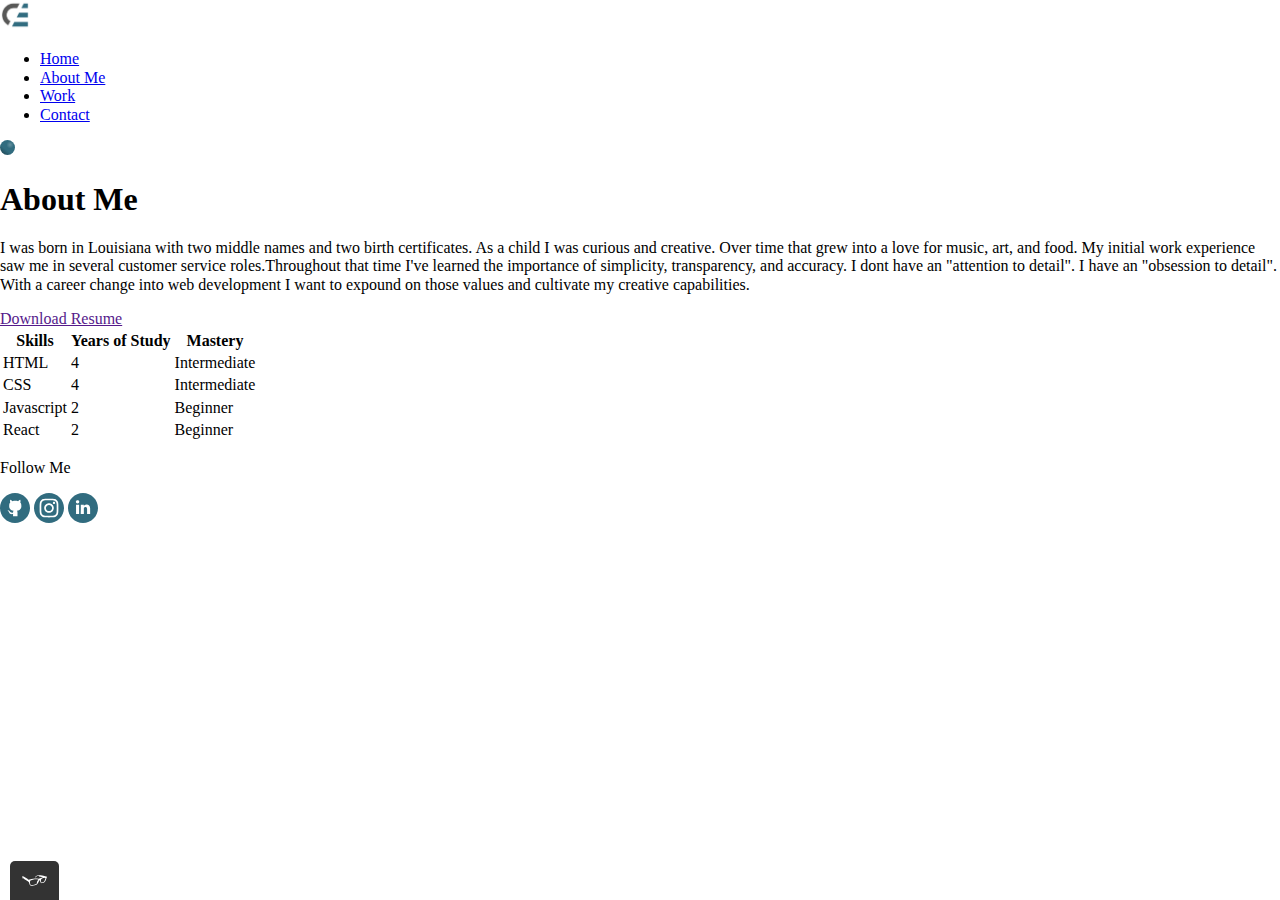
==== about.html @ eaa8ef45 "Update External CSS stylesheet link for about.html" ====
<!DOCTYPE html>
<html lang="en" dir="ltr">
  <head>
    <meta charset="utf-8">
    <meta name="viewport" content="width=device-width, initial-scale=1">
    <title>About Chris Eke</title>
    <link rel="shortcut icon" href="./images/favicon.ico">
    <link rel="stylesheet" type="text/css" href="css/normalize.css">
    <link rel="preconnect" href="https://fonts.gstatic.com">
    <link href="https://fonts.googleapis.com/css2?family=PT+Sans+Narrow:wght@400;700&display=swap" rel="stylesheet">
    <link rel="stylesheet" type="text/css" href="css/styles.production.css">
  </head>
  <body>

    <header class="page-header">
      <!--My Logo-->
      <img src="./img/chris-eke-logo.png" width="30px" alt="Stylized C and E image" class="page-header__item">
      <nav class="page-header__item">
        <div>
          <ul role="menubar" class="navigation-list">
            <li role="presentation">
              <a role="menuitem" href="index.html" class="nav-list__item">Home</a>
            </li>
            <li role="presentation">
              <a role="menuitem" href="about.html" class="nav-list__item--active">About Me</a>
            </li>
            <li role="presentation">
              <a role="menuitem" href="work.html" class="nav-list__item">Work</a>
            </li>
            <li role="presentation">
              <a role="menuitem" href="contact.html" class="nav-list__item">Contact</a>
            </li>
          </ul>
        </div>
      </nav>
    </header>

    <main class="about">
      <!--ANIMATION IMAGE START-->
      <svg class="orb" width="15" height="15" viewBox="0 0 30 30" fill="none" xmlns="http://www.w3.org/2000/svg">
        <circle cx="15" cy="15" r="15" fill="url(#paint0_linear)"/>
        <circle cx="20.4" cy="9.6" r="7.5" fill="url(#paint1_radial)" fill-opacity="0.25"/>
        <defs>
          <linearGradient id="paint0_linear" x1="23.7" y1="3.3" x2="5.4" y2="25.8" gradientUnits="userSpaceOnUse">
            <stop stop-color="#316C7F"/>
            <stop offset="0.677083" stop-color="#316C7F"/>
            <stop offset="1" stop-color="#245160"/>
          </linearGradient>
          <radialGradient id="paint1_radial" cx="0" cy="0" r="1" gradientUnits="userSpaceOnUse" gradientTransform="translate(20.4 9.6) rotate(90) scale(7.5)">
            <stop stop-color="white"/>
            <stop offset="1" stop-color="white" stop-opacity="0"/>
          </radialGradient>
        </defs>
      </svg>
      <!--ANIMATION IMAGE END-->
      <h1>About Me</h1>
      <p>I was born in Louisiana with two middle names and two birth certificates. As a child I was curious and creative.
        Over time that grew into a love for music, art, and food. My initial work experience saw me in several customer
        service roles.Throughout that time I've learned the importance of simplicity, transparency, and accuracy. I dont
        have an "attention to detail". I have an "obsession to detail". With a career change into web development I want
        to expound on those values and cultivate my creative capabilities.
      </p>
      <a class="resume-button" href="" target="_blank">Download Resume</a><br>



      <table class="skills-table">
        <thead>
          <tr>
            <th>Skills</th>
            <th>Years of Study</th>
            <th>Mastery</th>
          </tr>
        </thead>
        <tbody>
          <tr>
            <td>HTML</td>
            <td>4</td>
            <td>Intermediate</td>
          </tr>
          <tr>
            <td>CSS</td>
            <td>4</td>
            <td>Intermediate</td>
          </tr>
          <tr>
            <td>Javascript</td>
            <td>2</td>
            <td>Beginner</td>
          </tr>
          <tr>
            <td>React</td>
            <td>2</td>
            <td>Beginner</td>
          </tr>
        </tbody>
      </table>
    </main>

    <footer class="page-footer">
      <p>Follow Me</p>
      <div class="social">
        <!--Github logo-->
        <img src="./img/github-icon.svg" alt="Github Icon" class="social__icon">
        <!--Instagram logo-->
        <img src="./img/instagram-icon.svg" alt="Instagram Icon" class="social__icon">
        <!--LinkedIn logo-->
        <img src="./img/linkedin-icon.svg" alt="LinkedIn Icon" class="social__icon">
      </div>
    </footer>
    <script src="js/tota11y.min.js"></script>
  </body>
</html>
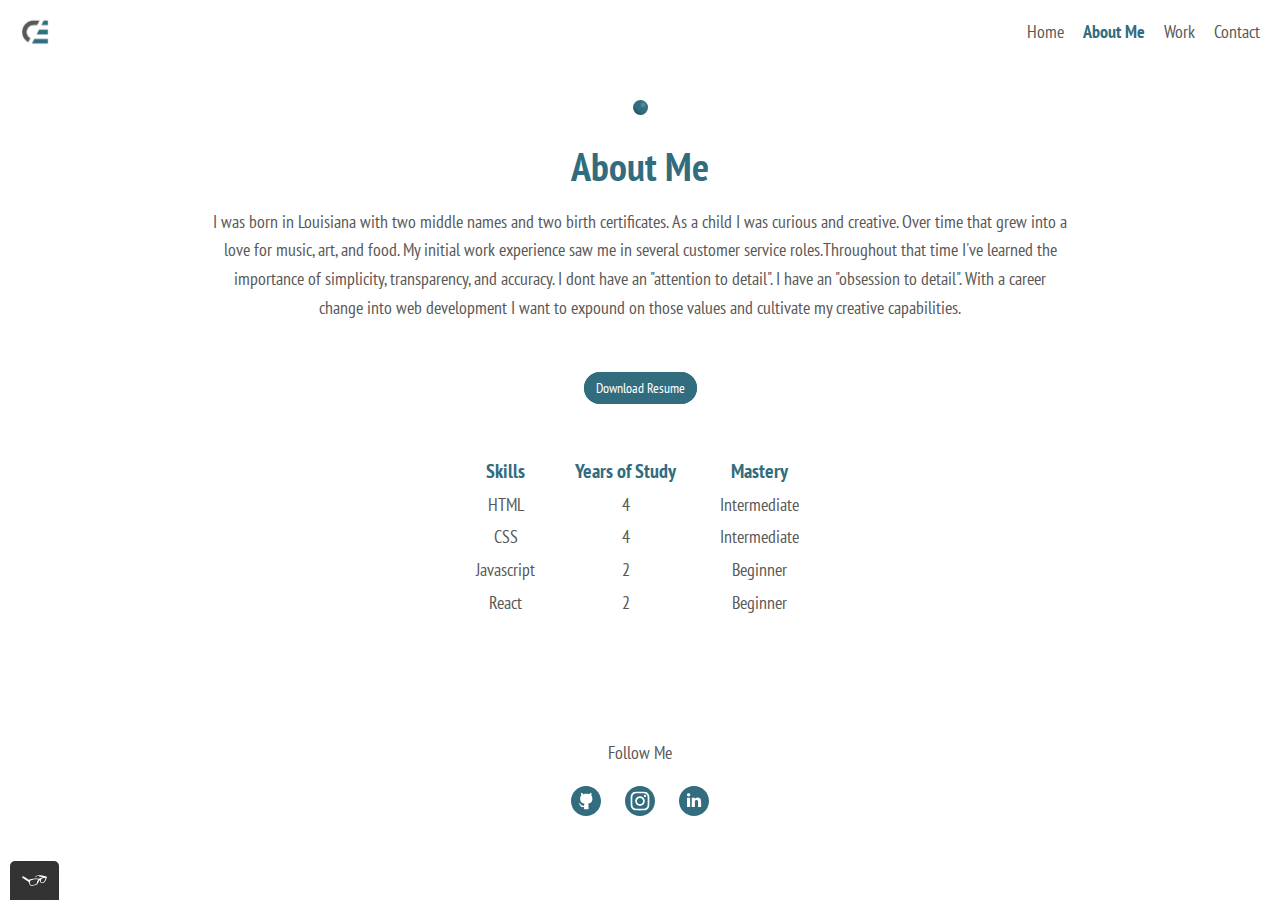
==== commit d8f836d1: "Reverted external css file links back to original as it was done in error" ====
--- a/about.html
+++ b/about.html
@@ -8,7 +8,7 @@
     <link rel="stylesheet" type="text/css" href="css/normalize.css">
     <link rel="preconnect" href="https://fonts.gstatic.com">
     <link href="https://fonts.googleapis.com/css2?family=PT+Sans+Narrow:wght@400;700&display=swap" rel="stylesheet">
-    <link rel="stylesheet" type="text/css" href="css/styles.production.css">
+    <link rel="stylesheet" type="text/css" href="css/styles.css">
   </head>
   <body>
 
--- a/css/styles.css
+++ b/css/styles.css
@@ -0,0 +1,328 @@
+:root {
+  --primary-color: #316c7f;
+  --secondary-color: #eeeeee;
+  --text-color: #585857;
+  --light-text: 400;
+  --bold-text: 700;
+  --nudge-up: translateY(-5px);
+}
+
+/*Global Styles---------------*/
+* {
+  box-sizing: border-box;
+}
+body {
+  font-family: "PT Sans Narrow", sans-serif;
+  font-weight: var(--light-text);
+  font-size: 18px;
+  color: var(--text-color);
+  line-height: 1.6;
+}
+h1 {
+  font-size: 40px;
+  font-weight: var(--bold-text);
+  color: var(--primary-color);
+  margin: 10px 0;
+}
+h2 {
+  font-size: 24px;
+  font-weight: var(--bold-text);
+  color: var(--primary-color);
+}
+h3 {
+  font-size: 18px;
+  font-weight: var(--light-text);
+  margin: 10px 0;
+}
+.navigation-list {
+  list-style-type: none;
+}
+.navigation-list li {
+  display: inline-block;
+  margin-left: 15px;
+}
+a {
+  text-decoration: none;
+  color: var(--primary-color);
+}
+.nav-list__item {
+  color: var(--text-color);
+  text-decoration: none;
+  transition: color .3s, transform .3s;
+  display: inline-block;
+}
+.nav-list__item:hover, .nav-list__item:focus {
+  color: var(--primary-color);
+  transform: var(--nudge-up);
+}
+.nav-list__item:active {
+  color: var(--primary-color);
+  transform: var(--nudge-up);
+}
+.nav-list__item--active {
+  font-weight: var(--bold-text);
+  color: var(--primary-color);
+  transform: var(--nudge-up);
+}
+.page-header {
+  display: flex;
+  width: 100%;
+  height: 10%;
+  padding: 0px 20px;
+  align-items: center;
+}
+.page-header__item {
+  flex: 0 1 auto;
+}
+.page-header__item:last-child {
+  flex-grow: 1;
+  text-align: right;
+}
+.empahsis-link {
+  font-size: 24px;
+  font-weight: var(--bold-text);
+  color: var(--text-color);
+  transition: color .3s;
+}
+.empahsis-link:hover {
+  color: var(--primary-color);
+  transform: translateY(0);
+}
+button {
+  border: none;
+  font-size: 16px;
+  font-family: inherit;
+  background-color: var(--primary-color);
+  border: 2px solid var(--primary-color);
+  color: white;
+  text-decoration: none;
+  padding: 5px 15px;
+  border-radius: 25px;
+  transition: color .3s, background .3s;
+}
+button:hover, button:focus {
+  cursor: pointer;
+  color: var(--primary-color);
+  background: none;
+}
+#website-logo {
+  height: 30px;
+}
+.page-footer {
+  clear: both;
+  display: flex;
+  height: 20%;
+  margin: 20px 0px;
+  flex-direction: column;
+  text-align: center;
+}
+.social__icon {
+  margin: 0px 10px;
+  transition: opacity .3s, transform .3s;
+}
+.social__icon:hover {
+  opacity: 0.6;
+  cursor: pointer;
+  transform: var(--nudge-up);
+}
+
+/*Home Page Specific Styles---------------*/
+.profile {
+  max-width: 700px;
+  margin: 100px auto;
+}
+.profile__graphic {
+  float: left;
+  width: 250px;
+  margin-right: 40px;
+  border-radius: 50%;
+}
+.profile p {
+  font-size: 24px;
+  margin: 10px;
+}
+
+/*About Page Specific Styles--------------*/
+.about {
+  text-align: center;
+  padding: 30px;
+}
+.about p {
+  margin: 0 auto;
+  width: 70%;
+  margin-bottom: 50px;
+}
+.skills-table {
+  text-align: center;
+  margin: 50px auto;
+  width: 360px;
+}
+.skills-table th {
+  font-size: 20px;
+  color: var(--primary-color);
+}
+.skills-table tr {
+  transition: color .3s;
+}
+.skills-table tr:hover {
+  color: var(--primary-color);
+  cursor: pointer;
+}
+.resume-button {
+  font-size: 14px;
+  padding: 5px 10px;
+  border-radius: 20px;
+  background: var(--primary-color);
+  border: 2px solid var(--primary-color);
+  color: white;
+  transition: background .3s, color .3s;
+}
+.resume-button:hover {
+  background: none;
+  color: var(--primary-color);
+}
+
+/*Animations*/
+@keyframes orbit {
+  0% {
+    transform: translateY(0px);
+  }
+  100% {
+    transform: translateY(20px);
+  }
+}
+.orb {
+  animation: .5s orbit infinite alternate ease;
+}
+
+/*Contact Page Specific Styles------------*/
+.contact {
+  text-align: center;
+  padding: 30px;
+}
+#contact_form {
+  text-align: center;
+}
+#contact_form h3 {
+  font-weight: var(--bold-text);
+  color: var(--primary-color);
+}
+.label_std {
+  font-weight: var(--bold-text);
+}
+input {
+  background-color: var(--secondary-color);
+  border: none;
+  padding: 5px 10px;
+  width: 300px;
+}
+#message {
+  background-color: var(--secondary-color);
+  border: none;
+  width: 300px;
+  height: 100px;
+}
+
+/*Work Page Specific Styles--------------*/
+section {
+  text-align: center;
+}
+/*Start grid fallback*/
+.project-grid__item {
+  display: inline-block;
+  width: 33%;
+}
+/*End grid fallback*/
+.project-grid {
+  display: grid;
+  grid-template-columns: 1fr 1fr 1fr;
+  grid-gap: 30px;
+  padding: 0px 20px;
+  text-align: left;
+  margin: 50px 0px;
+}
+.project-grid__item {
+  padding: 20px;
+  width: auto;
+}
+.project-grid__item h2 {
+  font-weight: var(--bold-text);
+  color: var(--text-color);
+  margin: 5px 0;
+}
+.project-grid__item p {
+  margin: 5px 0;
+}
+.project-grid__item--tools-list {
+  display: flex;
+  width: 100%;
+  margin-top: 20px;
+  flex-wrap: wrap;
+}
+.project-grid__item--tools-list--item {
+  font-size: 14px;
+  padding: 2px 10px;
+  background: var(--secondary-color);
+  margin-bottom: 5px;
+  border-radius: 15px;
+  margin-right: 5px;
+}
+.project-btn {
+  font-size: 14px;
+  margin-right: 10px;
+  padding: 5px 10px;
+  border-radius: 20px;
+  margin-top: 20px;
+  display: inline-block;
+}
+.project-btn-code {
+  border: 1px solid var(--primary-color);
+  color: var(--primary-color);
+}
+.project-btn-demo {
+  background: var(--primary-color);
+  border: 1px solid var(--primary-color);
+  color: white;
+}
+
+/*Media Queries*/
+@media all and (max-width: 500px) {
+  .project-grid {
+    grid-template-columns: 1fr;
+  }
+  .skills-table {
+    width: 320px;
+  }
+  .profile {
+    text-align: center;
+    display: flex;
+    flex-direction: column;
+    margin: 50px auto;
+  }
+  .profile p {
+    width: 80%;
+    margin: 20px auto;
+  }
+  .profile__graphic {
+    margin: 20px auto;
+    height: 200px;
+    width: 200px;
+  }
+}
+@media all and (min-width: 500px) and (max-width: 750px) {
+  .project-grid {
+    grid-template-columns: 1fr 1fr;
+  }
+}
+@media all and (max-width: 750px) {
+  .project-grid {
+    grid-gap: 10px;
+    margin-top: 10px;
+  }
+  .about p {
+    width: 90%;
+  }
+  h1 {
+    font-size: 28px;
+  }
+}
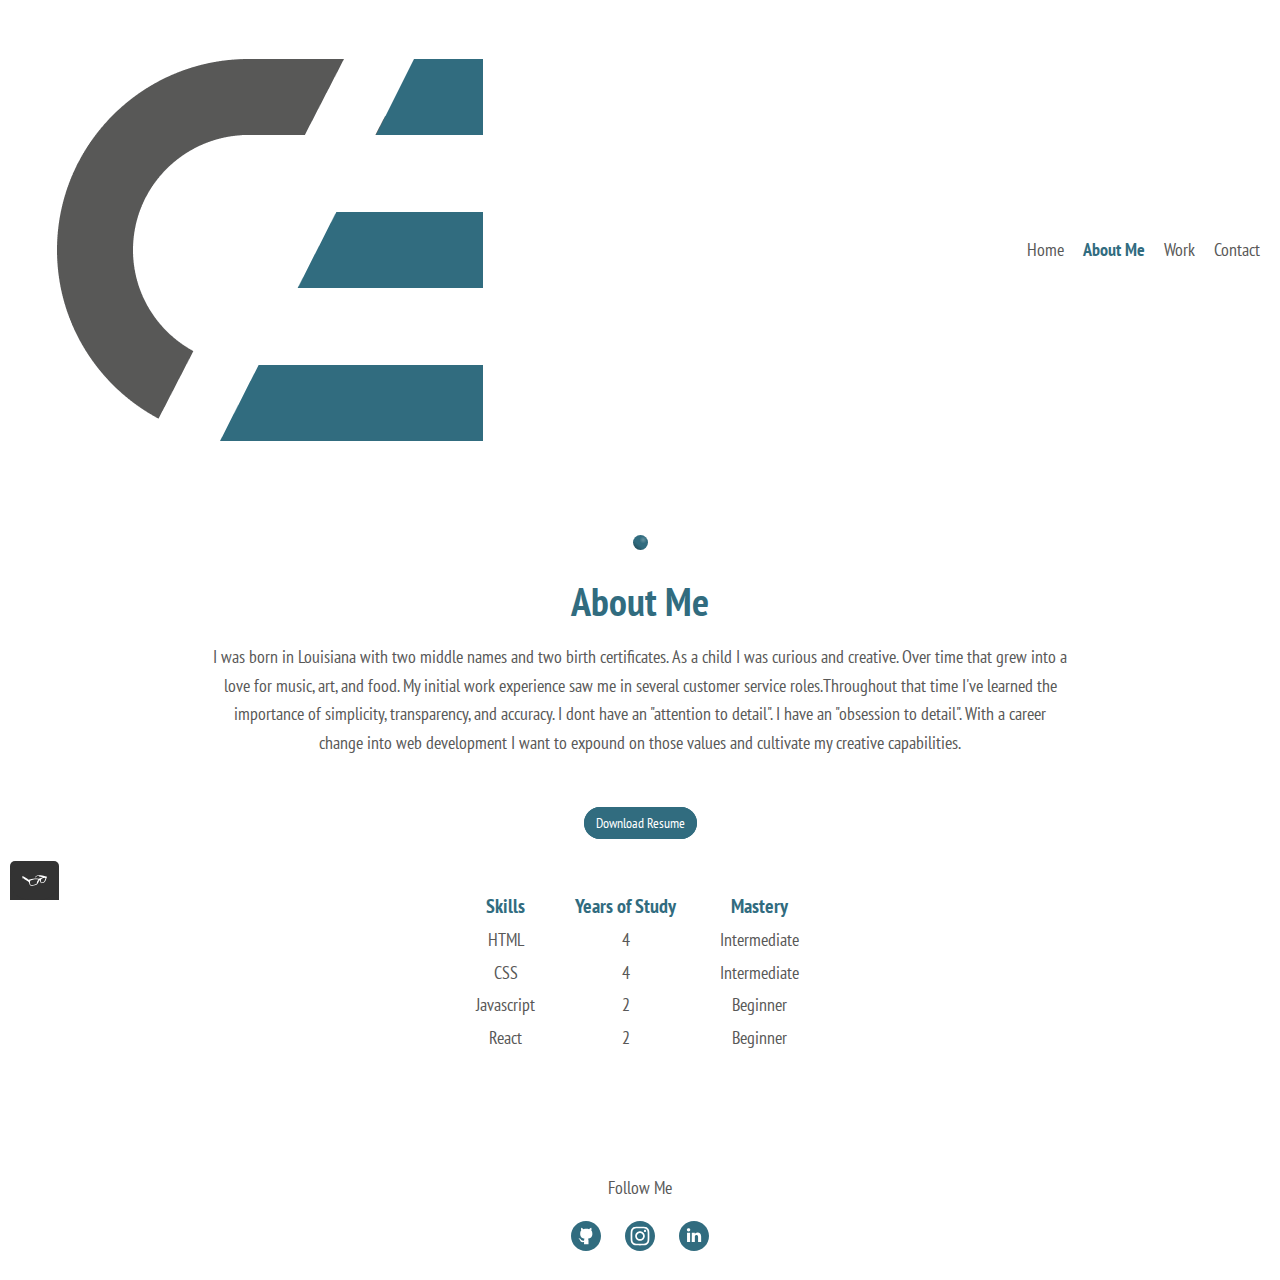
==== commit e51d86ba: "Removed redundant width property for site logo on about.html and contact.html" ====
--- a/about.html
+++ b/about.html
@@ -4,7 +4,7 @@
     <meta charset="utf-8">
     <meta name="viewport" content="width=device-width, initial-scale=1">
     <title>About Chris Eke</title>
-    <link rel="shortcut icon" href="./images/favicon.ico">
+    <link rel="shortcut icon" href="./img/favicon.ico">
     <link rel="stylesheet" type="text/css" href="css/normalize.css">
     <link rel="preconnect" href="https://fonts.gstatic.com">
     <link href="https://fonts.googleapis.com/css2?family=PT+Sans+Narrow:wght@400;700&display=swap" rel="stylesheet">
@@ -14,7 +14,7 @@
 
     <header class="page-header">
       <!--My Logo-->
-      <img src="./img/chris-eke-logo.png" width="30px" alt="Stylized C and E image" class="page-header__item">
+      <img src="./img/chris-eke-logo.png" alt="Stylized C and E image" class="page-header__item">
       <nav class="page-header__item">
         <div>
           <ul role="menubar" class="navigation-list">
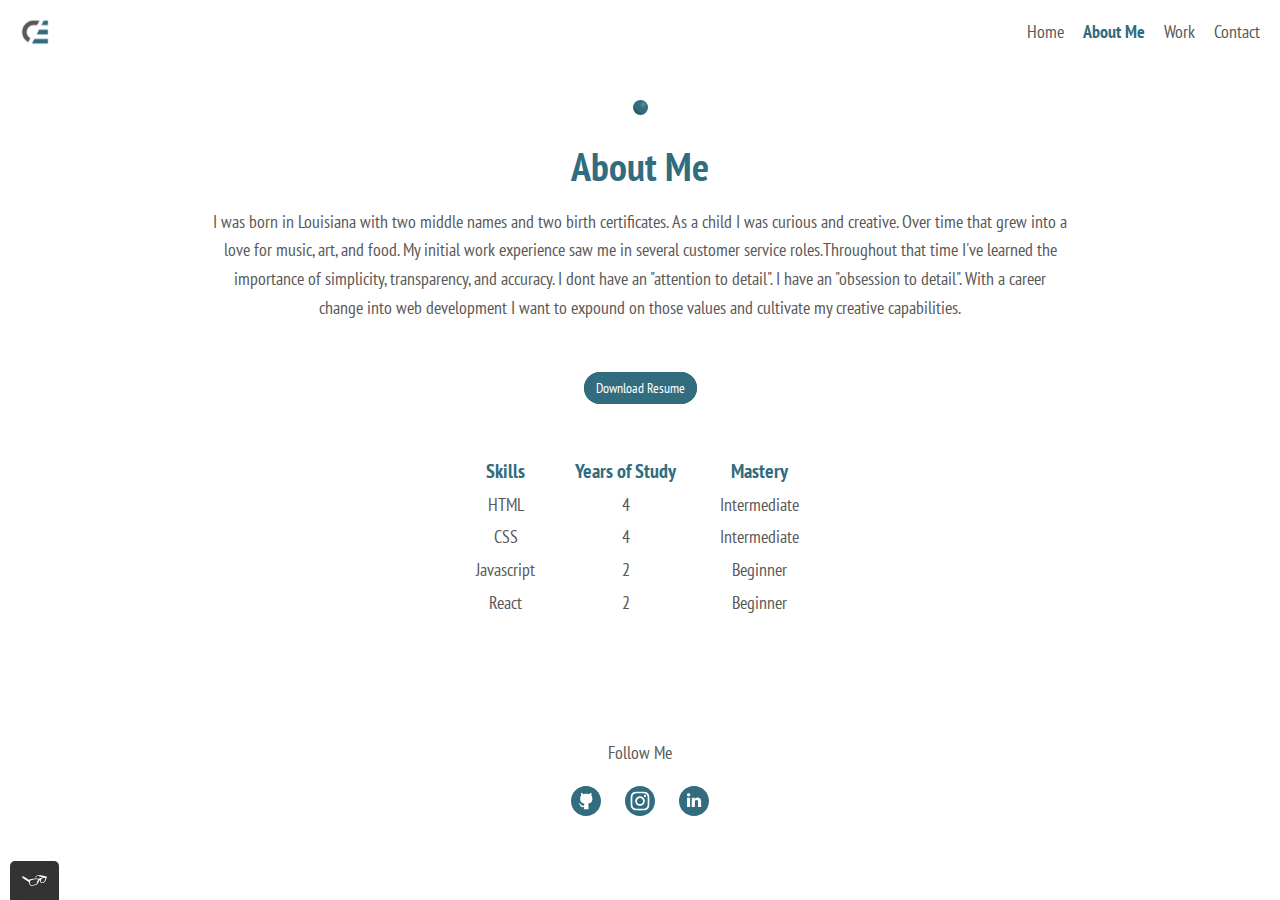
==== commit 52d428f1: "Update missing ID on website logo and fixed an issue on the SVG causing a W3C error (missing offset " ====
--- a/about.html
+++ b/about.html
@@ -14,7 +14,7 @@
 
     <header class="page-header">
       <!--My Logo-->
-      <img src="./img/chris-eke-logo.png" alt="Stylized C and E image" class="page-header__item">
+      <img id="website-logo" src="./img/chris-eke-logo.png" alt="Stylized C and E image" class="page-header__item">
       <nav class="page-header__item">
         <div>
           <ul role="menubar" class="navigation-list">
@@ -42,12 +42,12 @@
         <circle cx="20.4" cy="9.6" r="7.5" fill="url(#paint1_radial)" fill-opacity="0.25"/>
         <defs>
           <linearGradient id="paint0_linear" x1="23.7" y1="3.3" x2="5.4" y2="25.8" gradientUnits="userSpaceOnUse">
-            <stop stop-color="#316C7F"/>
+            <stop offset="0" stop-color="#316C7F"/>
             <stop offset="0.677083" stop-color="#316C7F"/>
             <stop offset="1" stop-color="#245160"/>
           </linearGradient>
           <radialGradient id="paint1_radial" cx="0" cy="0" r="1" gradientUnits="userSpaceOnUse" gradientTransform="translate(20.4 9.6) rotate(90) scale(7.5)">
-            <stop stop-color="white"/>
+            <stop offset="0" stop-color="white"/>
             <stop offset="1" stop-color="white" stop-opacity="0"/>
           </radialGradient>
         </defs>
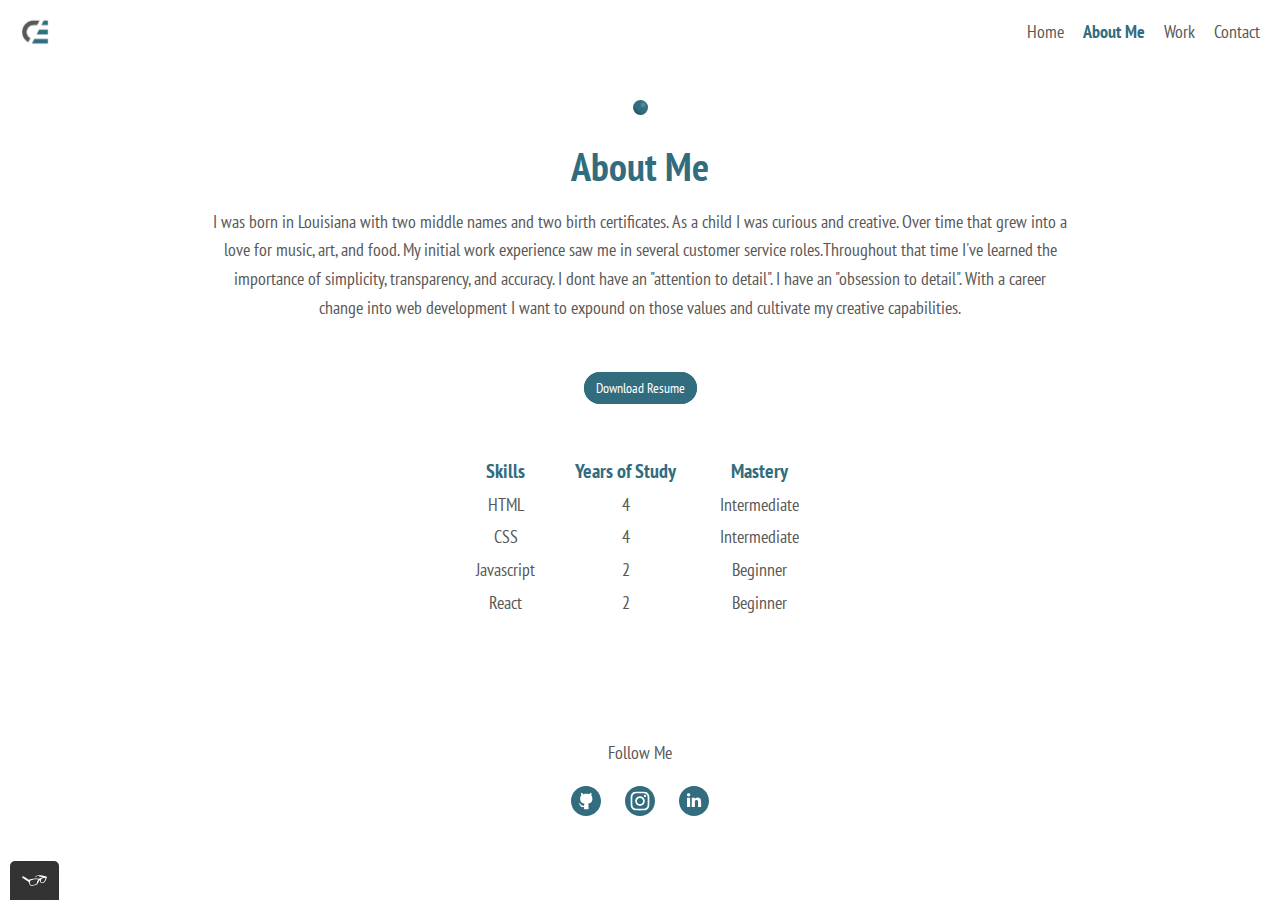
==== commit 0394831e: "Updated all external css sheets to reflect production build css stylesheet" ====
--- a/about.html
+++ b/about.html
@@ -8,7 +8,7 @@
     <link rel="stylesheet" type="text/css" href="css/normalize.css">
     <link rel="preconnect" href="https://fonts.gstatic.com">
     <link href="https://fonts.googleapis.com/css2?family=PT+Sans+Narrow:wght@400;700&display=swap" rel="stylesheet">
-    <link rel="stylesheet" type="text/css" href="css/styles.css">
+    <link rel="stylesheet" type="text/css" href="css/styles.production.css">
   </head>
   <body>
 
--- a/css/styles.production.css
+++ b/css/styles.production.css
@@ -0,0 +1,400 @@
+/*
+* Prefixed by https://autoprefixer.github.io
+* PostCSS: v7.0.29,
+* Autoprefixer: v9.7.6
+* Browsers: last 4 version
+*/
+
+:root {
+  --primary-color: #316c7f;
+  --secondary-color: #eeeeee;
+  --text-color: #585857;
+  --light-text: 400;
+  --bold-text: 700;
+  --nudge-up: translateY(-5px);
+}
+
+/*Global Styles---------------*/
+* {
+  -webkit-box-sizing: border-box;
+          box-sizing: border-box;
+}
+body {
+  font-family: "PT Sans Narrow", sans-serif;
+  font-weight: var(--light-text);
+  font-size: 18px;
+  color: var(--text-color);
+  line-height: 1.6;
+}
+h1 {
+  font-size: 40px;
+  font-weight: var(--bold-text);
+  color: var(--primary-color);
+  margin: 10px 0;
+}
+h2 {
+  font-size: 24px;
+  font-weight: var(--bold-text);
+  color: var(--primary-color);
+}
+h3 {
+  font-size: 18px;
+  font-weight: var(--light-text);
+  margin: 10px 0;
+}
+.navigation-list {
+  list-style-type: none;
+}
+.navigation-list li {
+  display: inline-block;
+  margin-left: 15px;
+}
+a {
+  text-decoration: none;
+  color: var(--primary-color);
+}
+.nav-list__item {
+  color: var(--text-color);
+  text-decoration: none;
+  -webkit-transition: color .3s, -webkit-transform .3s;
+  transition: color .3s, -webkit-transform .3s;
+  -o-transition: color .3s, transform .3s;
+  transition: color .3s, transform .3s;
+  transition: color .3s, transform .3s, -webkit-transform .3s;
+  display: inline-block;
+}
+.nav-list__item:hover, .nav-list__item:focus {
+  color: var(--primary-color);
+  -webkit-transform: var(--nudge-up);
+      -ms-transform: var(--nudge-up);
+          transform: var(--nudge-up);
+}
+.nav-list__item:active {
+  color: var(--primary-color);
+  -webkit-transform: var(--nudge-up);
+      -ms-transform: var(--nudge-up);
+          transform: var(--nudge-up);
+}
+.nav-list__item--active {
+  font-weight: var(--bold-text);
+  color: var(--primary-color);
+  -webkit-transform: var(--nudge-up);
+      -ms-transform: var(--nudge-up);
+          transform: var(--nudge-up);
+}
+.page-header {
+  display: -webkit-box;
+  display: -ms-flexbox;
+  display: flex;
+  width: 100%;
+  height: 10%;
+  padding: 0px 20px;
+  -webkit-box-align: center;
+      -ms-flex-align: center;
+          align-items: center;
+}
+.page-header__item {
+  -webkit-box-flex: 0;
+      -ms-flex: 0 1 auto;
+          flex: 0 1 auto;
+}
+.page-header__item:last-child {
+  -webkit-box-flex: 1;
+      -ms-flex-positive: 1;
+          flex-grow: 1;
+  text-align: right;
+}
+.empahsis-link {
+  font-size: 24px;
+  font-weight: var(--bold-text);
+  color: var(--text-color);
+  -webkit-transition: color .3s;
+  -o-transition: color .3s;
+  transition: color .3s;
+}
+.empahsis-link:hover {
+  color: var(--primary-color);
+  -webkit-transform: translateY(0);
+      -ms-transform: translateY(0);
+          transform: translateY(0);
+}
+button {
+  border: none;
+  font-size: 16px;
+  font-family: inherit;
+  background-color: var(--primary-color);
+  border: 2px solid var(--primary-color);
+  color: white;
+  text-decoration: none;
+  padding: 5px 15px;
+  border-radius: 25px;
+  -webkit-transition: color .3s, background .3s;
+  -o-transition: color .3s, background .3s;
+  transition: color .3s, background .3s;
+}
+button:hover, button:focus {
+  cursor: pointer;
+  color: var(--primary-color);
+  background: none;
+}
+#website-logo {
+  height: 30px;
+}
+.page-footer {
+  clear: both;
+  display: -webkit-box;
+  display: -ms-flexbox;
+  display: flex;
+  height: 20%;
+  margin: 20px 0px;
+  -webkit-box-orient: vertical;
+  -webkit-box-direction: normal;
+      -ms-flex-direction: column;
+          flex-direction: column;
+  text-align: center;
+}
+.social__icon {
+  margin: 0px 10px;
+  -webkit-transition: opacity .3s, -webkit-transform .3s;
+  transition: opacity .3s, -webkit-transform .3s;
+  -o-transition: opacity .3s, transform .3s;
+  transition: opacity .3s, transform .3s;
+  transition: opacity .3s, transform .3s, -webkit-transform .3s;
+}
+.social__icon:hover {
+  opacity: 0.6;
+  cursor: pointer;
+  -webkit-transform: var(--nudge-up);
+      -ms-transform: var(--nudge-up);
+          transform: var(--nudge-up);
+}
+
+/*Home Page Specific Styles---------------*/
+.profile {
+  max-width: 700px;
+  margin: 100px auto;
+}
+.profile__graphic {
+  float: left;
+  width: 250px;
+  margin-right: 40px;
+  border-radius: 50%;
+}
+.profile p {
+  font-size: 24px;
+  margin: 10px;
+}
+
+/*About Page Specific Styles--------------*/
+.about {
+  text-align: center;
+  padding: 30px;
+}
+.about p {
+  margin: 0 auto;
+  width: 70%;
+  margin-bottom: 50px;
+}
+.skills-table {
+  text-align: center;
+  margin: 50px auto;
+  width: 360px;
+}
+.skills-table th {
+  font-size: 20px;
+  color: var(--primary-color);
+}
+.skills-table tr {
+  -webkit-transition: color .3s;
+  -o-transition: color .3s;
+  transition: color .3s;
+}
+.skills-table tr:hover {
+  color: var(--primary-color);
+  cursor: pointer;
+}
+.resume-button {
+  font-size: 14px;
+  padding: 5px 10px;
+  border-radius: 20px;
+  background: var(--primary-color);
+  border: 2px solid var(--primary-color);
+  color: white;
+  -webkit-transition: background .3s, color .3s;
+  -o-transition: background .3s, color .3s;
+  transition: background .3s, color .3s;
+}
+.resume-button:hover {
+  background: none;
+  color: var(--primary-color);
+}
+
+/*Animations*/
+@-webkit-keyframes orbit {
+  0% {
+    -webkit-transform: translateY(0px);
+            transform: translateY(0px);
+  }
+  100% {
+    -webkit-transform: translateY(20px);
+            transform: translateY(20px);
+  }
+}
+@keyframes orbit {
+  0% {
+    -webkit-transform: translateY(0px);
+            transform: translateY(0px);
+  }
+  100% {
+    -webkit-transform: translateY(20px);
+            transform: translateY(20px);
+  }
+}
+.orb {
+  -webkit-animation: .5s orbit infinite alternate ease;
+          animation: .5s orbit infinite alternate ease;
+}
+
+/*Contact Page Specific Styles------------*/
+.contact {
+  text-align: center;
+  padding: 30px;
+}
+#contact_form {
+  text-align: center;
+}
+#contact_form h3 {
+  font-weight: var(--bold-text);
+  color: var(--primary-color);
+}
+.label_std {
+  font-weight: var(--bold-text);
+}
+input {
+  background-color: var(--secondary-color);
+  border: none;
+  padding: 5px 10px;
+  width: 300px;
+}
+#message {
+  background-color: var(--secondary-color);
+  border: none;
+  width: 300px;
+  height: 100px;
+}
+
+/*Work Page Specific Styles--------------*/
+section {
+  text-align: center;
+}
+/*Start grid fallback*/
+.project-grid__item {
+  display: inline-block;
+  width: 33%;
+}
+/*End grid fallback*/
+.project-grid {
+  display: -ms-grid;
+  display: grid;
+  -ms-grid-columns: 1fr 30px 1fr 30px 1fr;
+  grid-template-columns: 1fr 1fr 1fr;
+  grid-gap: 30px;
+  padding: 0px 20px;
+  text-align: left;
+  margin: 50px 0px;
+}
+.project-grid__item {
+  padding: 20px;
+  width: auto;
+}
+.project-grid__item h2 {
+  font-weight: var(--bold-text);
+  color: var(--text-color);
+  margin: 5px 0;
+}
+.project-grid__item p {
+  margin: 5px 0;
+}
+.project-grid__item--tools-list {
+  display: -webkit-box;
+  display: -ms-flexbox;
+  display: flex;
+  width: 100%;
+  margin-top: 20px;
+  -ms-flex-wrap: wrap;
+      flex-wrap: wrap;
+}
+.project-grid__item--tools-list--item {
+  font-size: 14px;
+  padding: 2px 10px;
+  background: var(--secondary-color);
+  margin-bottom: 5px;
+  border-radius: 15px;
+  margin-right: 5px;
+}
+.project-btn {
+  font-size: 14px;
+  margin-right: 10px;
+  padding: 5px 10px;
+  border-radius: 20px;
+  margin-top: 20px;
+  display: inline-block;
+}
+.project-btn-code {
+  border: 1px solid var(--primary-color);
+  color: var(--primary-color);
+}
+.project-btn-demo {
+  background: var(--primary-color);
+  border: 1px solid var(--primary-color);
+  color: white;
+}
+
+/*Media Queries*/
+@media all and (max-width: 500px) {
+  .project-grid {
+    -ms-grid-columns: 1fr;
+    grid-template-columns: 1fr;
+  }
+  .skills-table {
+    width: 320px;
+  }
+  .profile {
+    text-align: center;
+    display: -webkit-box;
+    display: -ms-flexbox;
+    display: flex;
+    -webkit-box-orient: vertical;
+    -webkit-box-direction: normal;
+        -ms-flex-direction: column;
+            flex-direction: column;
+    margin: 50px auto;
+  }
+  .profile p {
+    width: 80%;
+    margin: 20px auto;
+  }
+  .profile__graphic {
+    margin: 20px auto;
+    height: 200px;
+    width: 200px;
+  }
+}
+@media all and (min-width: 500px) and (max-width: 750px) {
+  .project-grid {
+    -ms-grid-columns: 1fr 30px 1fr;
+    grid-template-columns: 1fr 1fr;
+  }
+}
+@media all and (max-width: 750px) {
+  .project-grid {
+    grid-gap: 10px;
+    margin-top: 10px;
+  }
+  .about p {
+    width: 90%;
+  }
+  h1 {
+    font-size: 28px;
+  }
+}
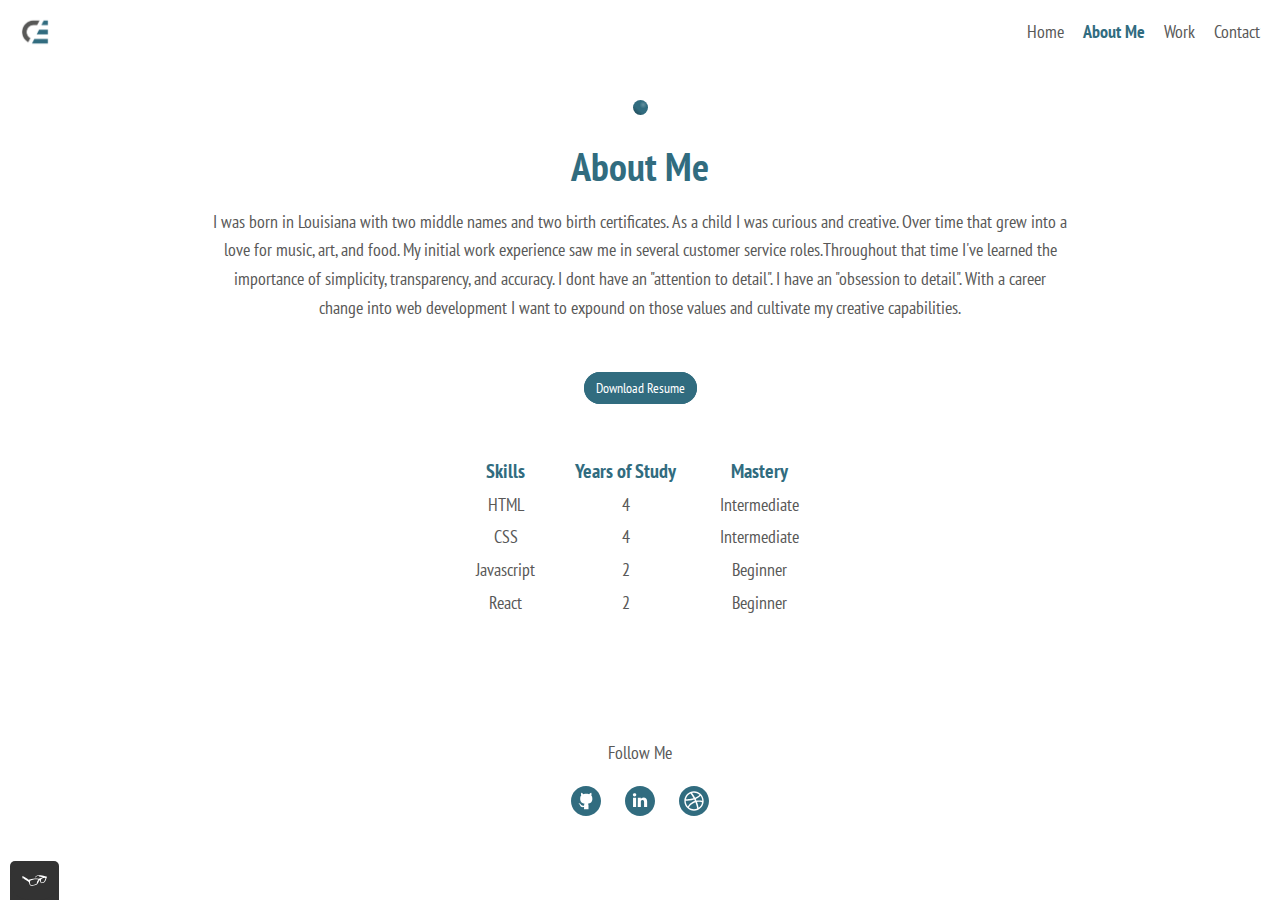
==== commit 27b47c84: "Added Dribbble Social Icon and Link and Removed Instagram Social Icon and link" ====
--- a/about.html
+++ b/about.html
@@ -101,11 +101,11 @@
       <p>Follow Me</p>
       <div class="social">
         <!--Github logo-->
-        <img src="./img/github-icon.svg" alt="Github Icon" class="social__icon">
-        <!--Instagram logo-->
-        <img src="./img/instagram-icon.svg" alt="Instagram Icon" class="social__icon">
+        <a href="https://github.com/DevEke/" target="_blank"><img src="./img/github-icon.svg" alt="Github Icon" class="social__icon"></a>
         <!--LinkedIn logo-->
-        <img src="./img/linkedin-icon.svg" alt="LinkedIn Icon" class="social__icon">
+        <a href="http://linkedin.com/in/chris-eke-30a1b5118" target="_blank"><img src="./img/linkedin-icon.svg" alt="LinkedIn Icon" class="social__icon"></a>
+        <!--Dribbble logo-->
+        <a href="https://dribbble.com/chriseke" target="_blank"><img src="./img/dribbble-icon.svg" alt="Dribbble Icon" class="social__icon"></a>
       </div>
     </footer>
     <script src="js/tota11y.min.js"></script>
--- a/css/styles.production.css
+++ b/css/styles.production.css
@@ -5,316 +5,361 @@
 * Browsers: last 4 version
 */
 
-:root {
-  --primary-color: #316c7f;
-  --secondary-color: #eeeeee;
-  --text-color: #585857;
-  --light-text: 400;
-  --bold-text: 700;
-  --nudge-up: translateY(-5px);
-}
-
-/*Global Styles---------------*/
+/* Global Styles--------------- */
 * {
   -webkit-box-sizing: border-box;
-          box-sizing: border-box;
-}
+  box-sizing: border-box;
+}
+
 body {
   font-family: "PT Sans Narrow", sans-serif;
-  font-weight: var(--light-text);
+  font-weight: 400;
   font-size: 18px;
-  color: var(--text-color);
+  color: #585857;
   line-height: 1.6;
 }
+
 h1 {
   font-size: 40px;
-  font-weight: var(--bold-text);
-  color: var(--primary-color);
+  font-weight: 700;
+  color: #316c7f;
   margin: 10px 0;
 }
+
 h2 {
   font-size: 24px;
-  font-weight: var(--bold-text);
-  color: var(--primary-color);
-}
+  font-weight: 700;
+  color: #316c7f;
+}
+
 h3 {
   font-size: 18px;
-  font-weight: var(--light-text);
+  font-weight: 400;
   margin: 10px 0;
 }
+
 .navigation-list {
   list-style-type: none;
 }
+
 .navigation-list li {
   display: inline-block;
   margin-left: 15px;
 }
+
 a {
   text-decoration: none;
-  color: var(--primary-color);
-}
+  color: #316c7f;
+}
+
 .nav-list__item {
-  color: var(--text-color);
+  color: #585857;
   text-decoration: none;
-  -webkit-transition: color .3s, -webkit-transform .3s;
-  transition: color .3s, -webkit-transform .3s;
-  -o-transition: color .3s, transform .3s;
-  transition: color .3s, transform .3s;
-  transition: color .3s, transform .3s, -webkit-transform .3s;
+  -webkit-transition: color 0.3s, -webkit-transform 0.3s;
+  -o-transition: color 0.3s, transform 0.3s;
+  transition: color 0.3s, transform 0.3s;
   display: inline-block;
 }
-.nav-list__item:hover, .nav-list__item:focus {
-  color: var(--primary-color);
-  -webkit-transform: var(--nudge-up);
-      -ms-transform: var(--nudge-up);
-          transform: var(--nudge-up);
-}
+
+.nav-list__item:hover {
+  color: #316c7f;
+  -webkit-transform: translateY(-5px);
+  -ms-transform: translateY(-5px);
+  transform: translateY(-5px);
+}
+
+.nav-list__item:focus {
+  color: #316c7f;
+  -webkit-transform: translateY(-5px);
+  -ms-transform: translateY(-5px);
+  transform: translateY(-5px);
+}
+
 .nav-list__item:active {
-  color: var(--primary-color);
-  -webkit-transform: var(--nudge-up);
-      -ms-transform: var(--nudge-up);
-          transform: var(--nudge-up);
-}
+  color: #316c7f;
+  -webkit-transform: translateY(-5px);
+  -ms-transform: translateY(-5px);
+  transform: translateY(-5px);
+}
+
 .nav-list__item--active {
-  font-weight: var(--bold-text);
-  color: var(--primary-color);
-  -webkit-transform: var(--nudge-up);
-      -ms-transform: var(--nudge-up);
-          transform: var(--nudge-up);
-}
+  font-weight: 700;
+  color: #316c7f;
+  -webkit-transform: translateY(-5px);
+  -ms-transform: translateY(-5px);
+  transform: translateY(-5px);
+}
+
 .page-header {
   display: -webkit-box;
   display: -ms-flexbox;
   display: flex;
   width: 100%;
   height: 10%;
-  padding: 0px 20px;
+  padding: 0 20px;
   -webkit-box-align: center;
-      -ms-flex-align: center;
-          align-items: center;
-}
+  -ms-flex-align: center;
+  align-items: center;
+}
+
 .page-header__item {
   -webkit-box-flex: 0;
-      -ms-flex: 0 1 auto;
-          flex: 0 1 auto;
-}
+  -ms-flex: 0 1 auto;
+  flex: 0 1 auto;
+}
+
 .page-header__item:last-child {
   -webkit-box-flex: 1;
-      -ms-flex-positive: 1;
-          flex-grow: 1;
+  -ms-flex-positive: 1;
+  flex-grow: 1;
   text-align: right;
 }
+
 .empahsis-link {
   font-size: 24px;
-  font-weight: var(--bold-text);
-  color: var(--text-color);
-  -webkit-transition: color .3s;
-  -o-transition: color .3s;
-  transition: color .3s;
-}
+  font-weight: 700;
+  color: #585857;
+  -webkit-transition: color 0.3s;
+  -o-transition: color 0.3s;
+  transition: color 0.3s;
+}
+
 .empahsis-link:hover {
-  color: var(--primary-color);
+  color: #316c7f;
   -webkit-transform: translateY(0);
-      -ms-transform: translateY(0);
-          transform: translateY(0);
-}
+  -ms-transform: translateY(0);
+  transform: translateY(0);
+}
+
 button {
-  border: none;
   font-size: 16px;
   font-family: inherit;
-  background-color: var(--primary-color);
-  border: 2px solid var(--primary-color);
+  background-color: #316c7f;
+  border: 2px solid #316c7f;
   color: white;
   text-decoration: none;
   padding: 5px 15px;
   border-radius: 25px;
-  -webkit-transition: color .3s, background .3s;
-  -o-transition: color .3s, background .3s;
-  transition: color .3s, background .3s;
-}
-button:hover, button:focus {
+  -webkit-transition: color 0.3s, background 0.3s;
+  -o-transition: color 0.3s, background 0.3s;
+  transition: color 0.3s, background 0.3s;
+}
+
+button:hover {
   cursor: pointer;
-  color: var(--primary-color);
-  background: none;
-}
+  color: #316c7f;
+  background: inherit;
+}
+
+button:focus {
+  cursor: pointer;
+  color: #316c7f;
+  background: inherit;
+}
+
 #website-logo {
   height: 30px;
 }
+
 .page-footer {
   clear: both;
   display: -webkit-box;
   display: -ms-flexbox;
   display: flex;
   height: 20%;
-  margin: 20px 0px;
+  margin: 20px 0;
   -webkit-box-orient: vertical;
   -webkit-box-direction: normal;
-      -ms-flex-direction: column;
-          flex-direction: column;
-  text-align: center;
-}
+  -ms-flex-direction: column;
+  flex-direction: column;
+  text-align: center;
+}
+
 .social__icon {
-  margin: 0px 10px;
-  -webkit-transition: opacity .3s, -webkit-transform .3s;
-  transition: opacity .3s, -webkit-transform .3s;
-  -o-transition: opacity .3s, transform .3s;
-  transition: opacity .3s, transform .3s;
-  transition: opacity .3s, transform .3s, -webkit-transform .3s;
-}
+  margin: 0 10px;
+  -webkit-transition: opacity 0.3s, -webkit-transform 0.3s;
+  -o-transition: opacity 0.3s, transform 0.3s;
+  transition: opacity 0.3s, transform 0.3s;
+}
+
 .social__icon:hover {
   opacity: 0.6;
   cursor: pointer;
-  -webkit-transform: var(--nudge-up);
-      -ms-transform: var(--nudge-up);
-          transform: var(--nudge-up);
-}
-
-/*Home Page Specific Styles---------------*/
+  -webkit-transform: translateY(-5px);
+  -ms-transform: translateY(-5px);
+  transform: translateY(-5px);
+}
+
+/* Home Page Specific Styles--------------- */
 .profile {
   max-width: 700px;
   margin: 100px auto;
 }
+
 .profile__graphic {
   float: left;
   width: 250px;
   margin-right: 40px;
   border-radius: 50%;
 }
+
 .profile p {
   font-size: 24px;
   margin: 10px;
 }
 
-/*About Page Specific Styles--------------*/
+/* About Page Specific Styles-------------- */
 .about {
   text-align: center;
   padding: 30px;
 }
+
 .about p {
-  margin: 0 auto;
+  margin: 0 auto 50px;
   width: 70%;
-  margin-bottom: 50px;
-}
+}
+
 .skills-table {
   text-align: center;
   margin: 50px auto;
   width: 360px;
 }
+
 .skills-table th {
   font-size: 20px;
-  color: var(--primary-color);
-}
+  color: #316c7f;
+}
+
 .skills-table tr {
-  -webkit-transition: color .3s;
-  -o-transition: color .3s;
-  transition: color .3s;
-}
+  -webkit-transition: color 0.3s;
+  -o-transition: color 0.3s;
+  transition: color 0.3s;
+}
+
 .skills-table tr:hover {
-  color: var(--primary-color);
+  color: #316c7f;
   cursor: pointer;
 }
+
 .resume-button {
   font-size: 14px;
   padding: 5px 10px;
   border-radius: 20px;
-  background: var(--primary-color);
-  border: 2px solid var(--primary-color);
+  background: #316c7f;
+  border: 2px solid #316c7f;
   color: white;
-  -webkit-transition: background .3s, color .3s;
-  -o-transition: background .3s, color .3s;
-  transition: background .3s, color .3s;
-}
+  -webkit-transition: background 0.3s, color 0.3s;
+  -o-transition: background 0.3s, color 0.3s;
+  transition: background 0.3s, color 0.3s;
+}
+
 .resume-button:hover {
-  background: none;
-  color: var(--primary-color);
-}
-
-/*Animations*/
+  background: inherit;
+  color: #316c7f;
+}
+
+/* Animations */
 @-webkit-keyframes orbit {
   0% {
-    -webkit-transform: translateY(0px);
-            transform: translateY(0px);
-  }
+    -webkit-transform: translateY(0);
+    transform: translateY(0);
+  }
+
   100% {
     -webkit-transform: translateY(20px);
-            transform: translateY(20px);
-  }
-}
+    transform: translateY(20px);
+  }
+}
+
 @keyframes orbit {
   0% {
-    -webkit-transform: translateY(0px);
-            transform: translateY(0px);
-  }
+    -webkit-transform: translateY(0);
+    transform: translateY(0);
+  }
+
   100% {
     -webkit-transform: translateY(20px);
-            transform: translateY(20px);
-  }
-}
+    transform: translateY(20px);
+  }
+}
+
 .orb {
-  -webkit-animation: .5s orbit infinite alternate ease;
-          animation: .5s orbit infinite alternate ease;
-}
-
-/*Contact Page Specific Styles------------*/
+  -webkit-animation: 0.5s orbit infinite alternate ease;
+  animation: 0.5s orbit infinite alternate ease;
+}
+
+/* Contact Page Specific Styles------------ */
 .contact {
   text-align: center;
   padding: 30px;
 }
+
 #contact_form {
   text-align: center;
 }
+
 #contact_form h3 {
-  font-weight: var(--bold-text);
-  color: var(--primary-color);
-}
+  font-weight: 700;
+  color: #316c7f;
+}
+
 .label_std {
-  font-weight: var(--bold-text);
-}
+  font-weight: 700;
+}
+
 input {
-  background-color: var(--secondary-color);
+  background-color: #eee;
   border: none;
   padding: 5px 10px;
   width: 300px;
 }
+
 #message {
-  background-color: var(--secondary-color);
+  background-color: #eee;
   border: none;
   width: 300px;
   height: 100px;
 }
 
-/*Work Page Specific Styles--------------*/
+#form-submit-btn {
+  color: white;
+}
+
+/* Work Page Specific Styles-------------- */
 section {
   text-align: center;
 }
-/*Start grid fallback*/
+
+/* Start grid fallback */
 .project-grid__item {
   display: inline-block;
-  width: 33%;
-}
-/*End grid fallback*/
+  padding: 20px;
+  width: auto;
+}
+
+/* End grid fallback */
 .project-grid {
   display: -ms-grid;
   display: grid;
   -ms-grid-columns: 1fr 30px 1fr 30px 1fr;
   grid-template-columns: 1fr 1fr 1fr;
   grid-gap: 30px;
-  padding: 0px 20px;
+  padding: 0 20px;
   text-align: left;
-  margin: 50px 0px;
-}
-.project-grid__item {
-  padding: 20px;
-  width: auto;
-}
+  margin: 50px 0;
+  background: inherit;
+}
+
 .project-grid__item h2 {
-  font-weight: var(--bold-text);
-  color: var(--text-color);
+  font-weight: 700;
+  color: #585857;
   margin: 5px 0;
 }
+
 .project-grid__item p {
   margin: 5px 0;
 }
+
 .project-grid__item--tools-list {
   display: -webkit-box;
   display: -ms-flexbox;
@@ -322,16 +367,18 @@
   width: 100%;
   margin-top: 20px;
   -ms-flex-wrap: wrap;
-      flex-wrap: wrap;
-}
+  flex-wrap: wrap;
+}
+
 .project-grid__item--tools-list--item {
   font-size: 14px;
   padding: 2px 10px;
-  background: var(--secondary-color);
+  background: #eee;
   margin-bottom: 5px;
   border-radius: 15px;
   margin-right: 5px;
 }
+
 .project-btn {
   font-size: 14px;
   margin-right: 10px;
@@ -340,25 +387,29 @@
   margin-top: 20px;
   display: inline-block;
 }
+
 .project-btn-code {
-  border: 1px solid var(--primary-color);
-  color: var(--primary-color);
-}
+  border: 1px solid #316c7f;
+  color: #316c7f;
+}
+
 .project-btn-demo {
-  background: var(--primary-color);
-  border: 1px solid var(--primary-color);
+  background: #316c7f;
+  border: 1px solid #316c7f;
   color: white;
 }
 
-/*Media Queries*/
+/* Media Queries */
 @media all and (max-width: 500px) {
   .project-grid {
     -ms-grid-columns: 1fr;
     grid-template-columns: 1fr;
   }
+
   .skills-table {
     width: 320px;
   }
+
   .profile {
     text-align: center;
     display: -webkit-box;
@@ -366,34 +417,40 @@
     display: flex;
     -webkit-box-orient: vertical;
     -webkit-box-direction: normal;
-        -ms-flex-direction: column;
-            flex-direction: column;
+    -ms-flex-direction: column;
+    flex-direction: column;
     margin: 50px auto;
   }
+
   .profile p {
     width: 80%;
     margin: 20px auto;
   }
+
   .profile__graphic {
     margin: 20px auto;
     height: 200px;
     width: 200px;
   }
 }
+
 @media all and (min-width: 500px) and (max-width: 750px) {
   .project-grid {
     -ms-grid-columns: 1fr 30px 1fr;
     grid-template-columns: 1fr 1fr;
   }
 }
+
 @media all and (max-width: 750px) {
   .project-grid {
     grid-gap: 10px;
     margin-top: 10px;
   }
+
   .about p {
     width: 90%;
   }
+
   h1 {
     font-size: 28px;
   }
